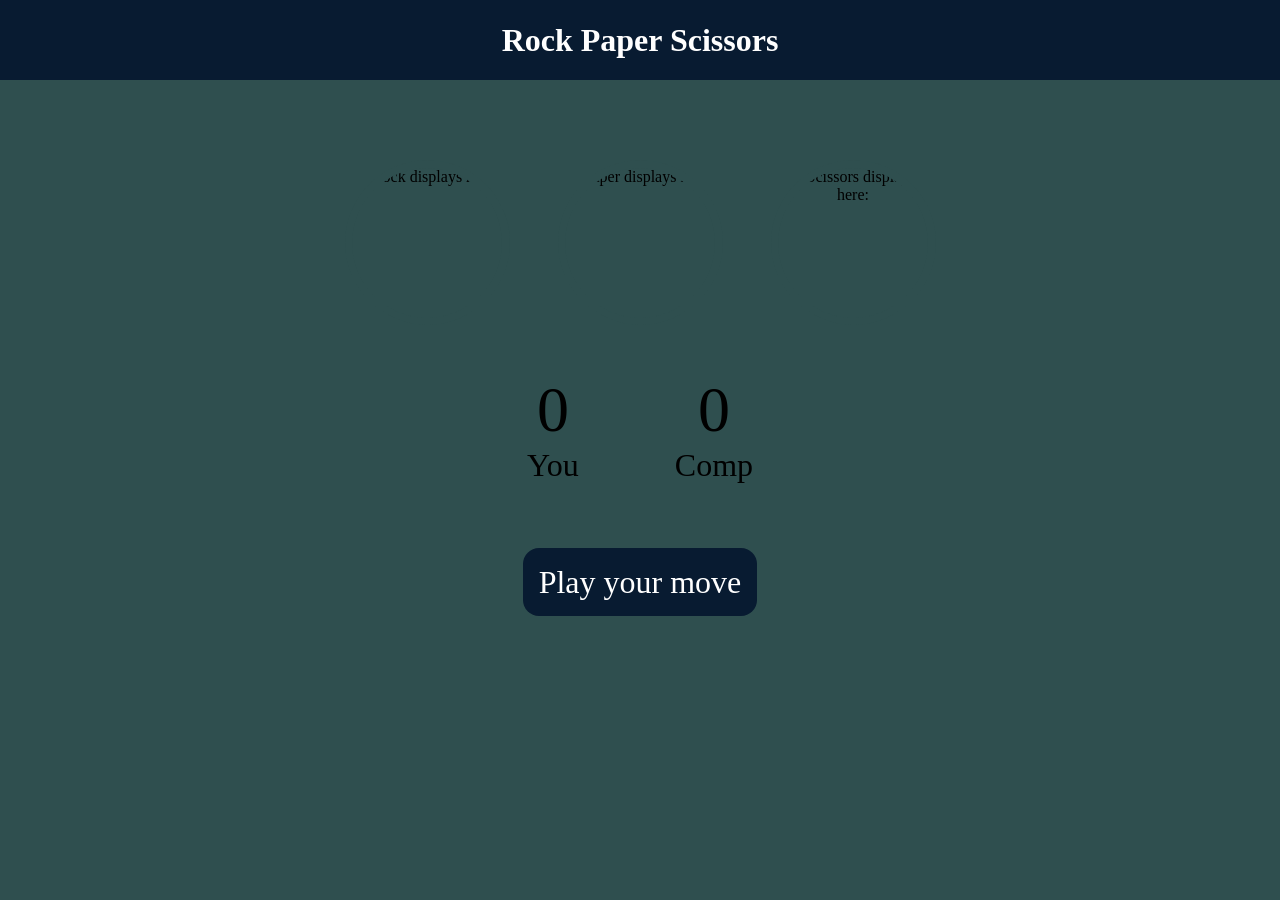
==== src/inedx.html @ 9cb2675b "added all the files and images" ====
<!DOCTYPE html>
<html lang="en">

<head>
    <meta charset="UTF-8">
    <meta name="viewport" content="width=device-width, initial-scale=1.0">
    <title>Rock Paper Scissors</title>
    <link rel="stylesheet" href="styles.css">
</head>

<body>
    <h1>Rock Paper Scissors</h1>
    <div class="choices">
        <div class="choice" id="rock"><img src="images/rock.png" alt="Rock displays here:"></div>
        <div class="choice" id="paper"><img src="images/paper.png" alt="Paper displays here:"></div>
        <div class="choice" id="scissors"><img src="images/scissors.png" alt="Scissors displays here:"></div>
    </div>
    <div class="score-board">
        <div class="score">
            <p id="user-score">0</p>
            <p>You</p>
        </div>
        <div class="score">
            <p id="comp-score">0</p>
            <p>Comp</p>
        </div>
    </div>
    <div class="msg-box">
        <p id="msg">Play your move</p>
    </div>

    <script src="script.js"></script>
</body>

</html>
---- src/styles.css ----
* {
    margin: 0;
    padding: 0;
    text-align: center;
    background-color: darkslategray;
}
h1 {
    background-color: #081b31;
    color: white;
    height: 5rem;
    line-height: 5rem;
}

.choice {
    height: 165px;
    width: 165px;
    border-radius: 50%;
    display: flex;
    justify-content: center;
    align-items: center;
}
.choice:hover {
    cursor: pointer;
    background-color: #081b31;
}

img {
    height: 150px;
    width: 150px;
    object-fit: cover;
    border-radius: 50%;
}
.choices {
    display: flex;
    justify-content: center;
    align-items: center;
    gap: 3rem;
    margin-top: 5rem;
}
.score-board{
    display: flex;
    justify-content: center;
    align-items: center;
    font-size: 2rem;
    margin-top: 3rem;
    gap: 6rem;
}

#user-score, #comp-score{
    font-size: 4rem;
}

.msg-box {
    margin-top: 5rem;
}

#msg {
    background-color: #081b31;
    color: white;
    font-size: 2rem;
    display: inline;
    padding: 1rem;
    border-radius: 1rem;
}
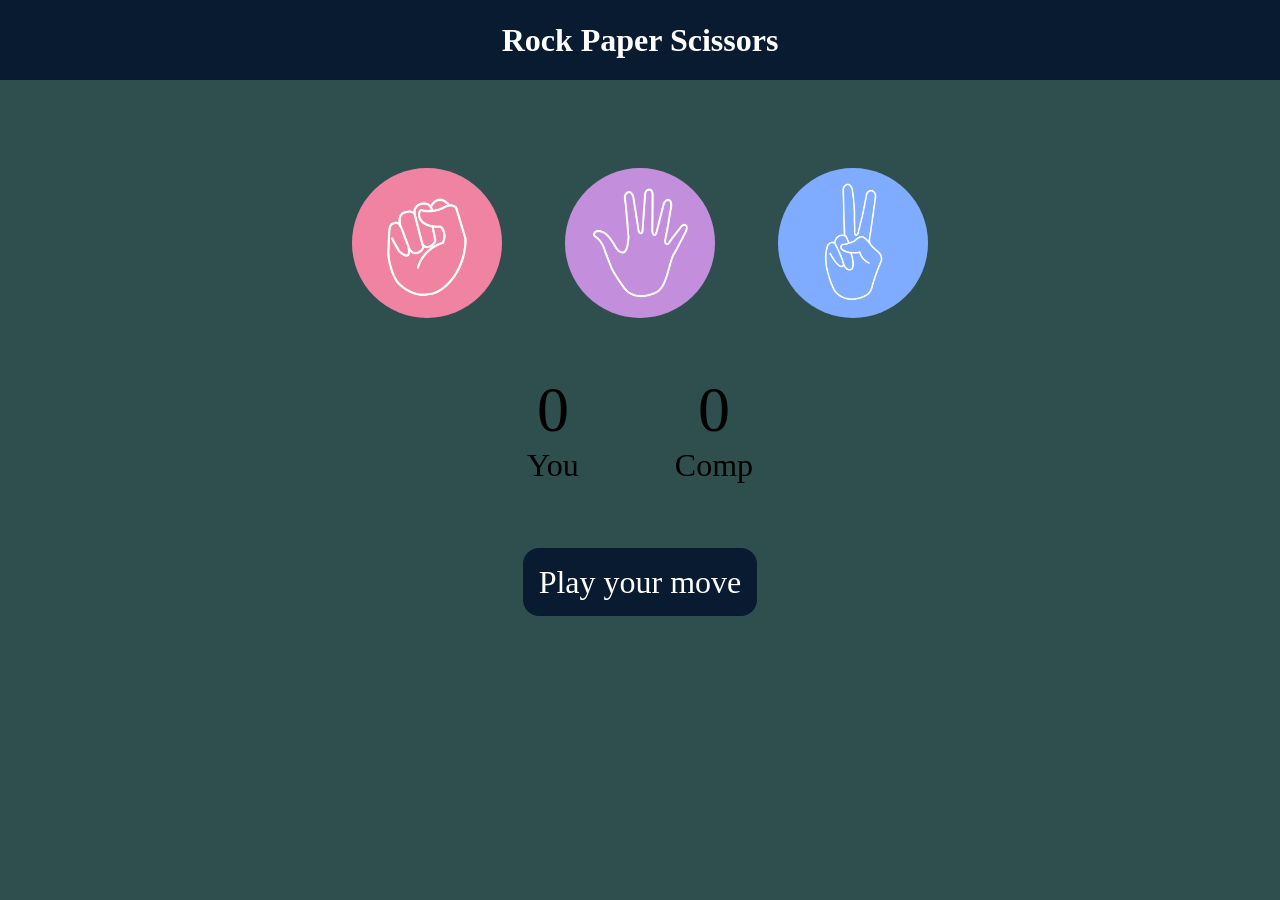
==== commit 710449f1: "make the basic changes" ====
--- a/src/inedx.html
+++ b/src/inedx.html
@@ -11,9 +11,9 @@
 <body>
     <h1>Rock Paper Scissors</h1>
     <div class="choices">
-        <div class="choice" id="rock"><img src="images/rock.png" alt="Rock displays here:"></div>
-        <div class="choice" id="paper"><img src="images/paper.png" alt="Paper displays here:"></div>
-        <div class="choice" id="scissors"><img src="images/scissors.png" alt="Scissors displays here:"></div>
+        <div class="choice" id="rock"><img src="rock.png" alt="Rock displays here:"></div>
+        <div class="choice" id="paper"><img src="paper.png" alt="Paper displays here:"></div>
+        <div class="choice" id="scissors"><img src="scissors.png" alt="Scissors displays here:"></div>
     </div>
     <div class="score-board">
         <div class="score">
